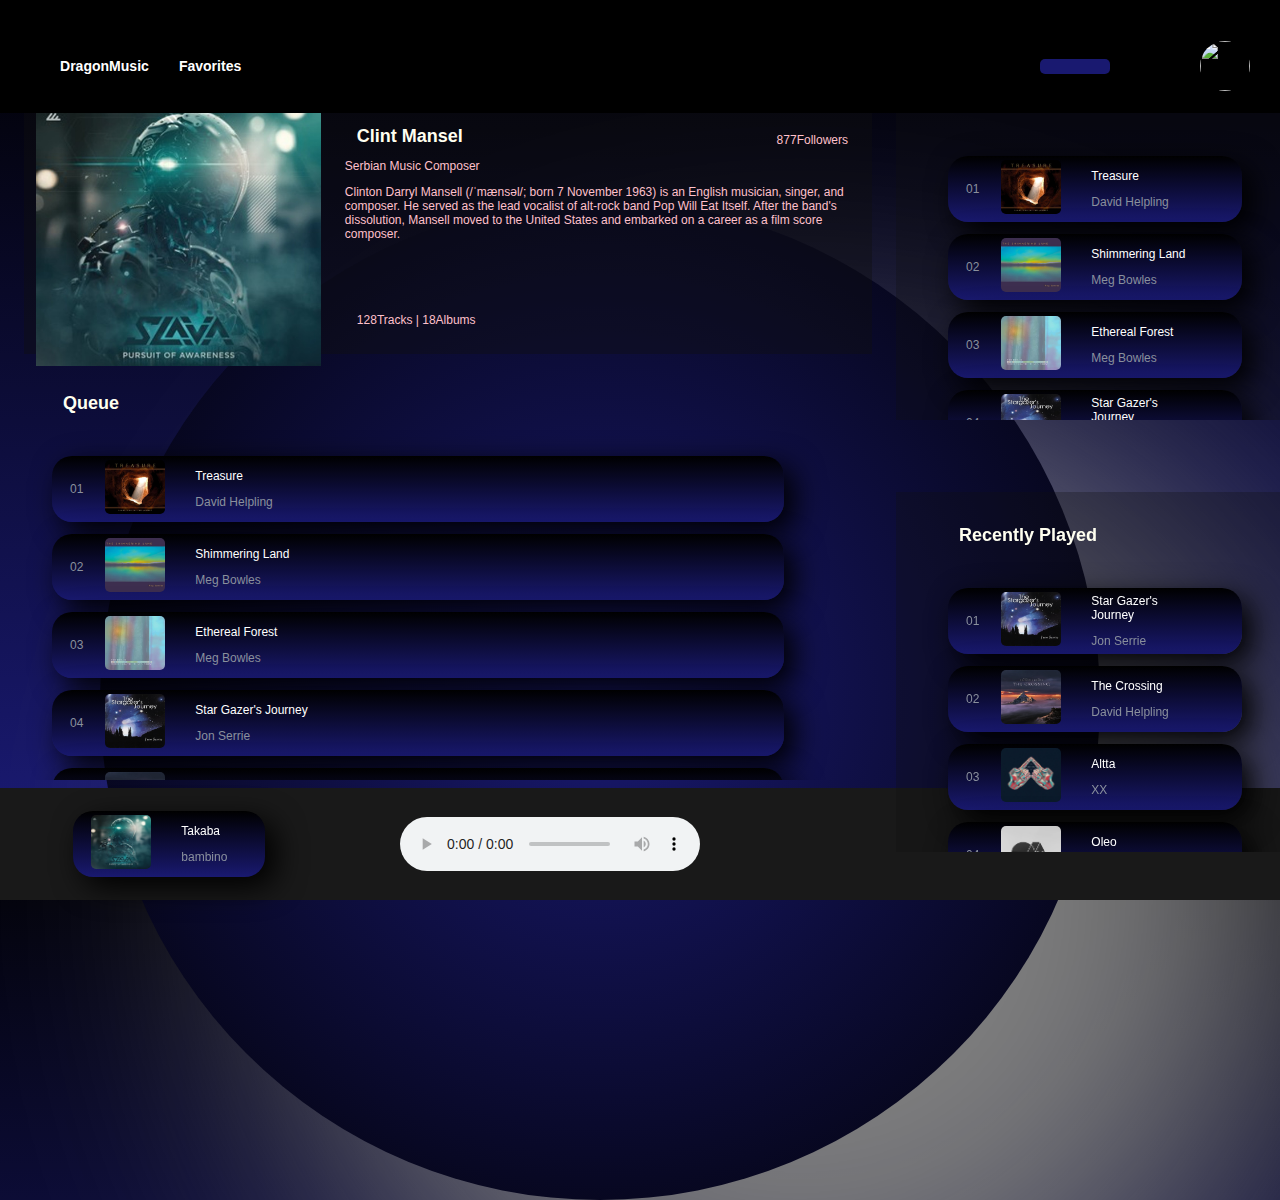
==== playlist.html @ f388034c "addes playlist link page" ====
<!DOCTYPE html>
<html lang="en">
  <head>
    <meta charset="UTF-8" />
    <meta name="viewport" content="width=device-width, initial-scale=1.0" />
    <meta http-equiv="X-UA-Compatible" content="ie=edge" />
	<script src="https://kit.fontawesome.com/81520cefc1.js" crossorigin="anonymous"></script>
    
    <title>Playlist single page</title>
	<style>
		
	
	</style>
	

  </head>
     <link rel="stylesheet" href="styles_playlist.css">

  <body>
				<div id = "circle1"></div>
				
				<section id = "nav">
				
		<nav>
			
				<div id = "first">
					
						<div><a href = ""><i class="fa-solid fa-music"></i></a>
						</div>
						<div ><a href = "index_backup.html"><h3 >Dragon</h3><h3><b>Music</b></a></h3>
						</div>
						<div id = "fav"><a href = ""><h3>Favorites</h3></a>
						</div>
					
				</div>
				
				<div id = "second">
						
						<div id ="search"><a href = ""><i class="fa-solid fa-magnifying-glass"></i></a><input type= "text" place-holder="Search"><a href = ""><i class="fa-solid fa-microphone"></i></a>
						</div>
						
						<div style="color:lightgrey;"><a href = ""><i class="fa-solid fa-bell"></i></a></div>
						<div id = "profile-image"><img src = "images/gogh.png"></div>
					
				</div>
			
		</nav>
	</section>
				
			
		
<!--body below nav left & right-->
		<div class = "container">
			<div class = "left">
			<div id = "carousal">
				<div id = "pl-main">
					<div id = "pl-image"></div>
					<div id = "pl-rightBox">
						<div id = "pl-artist"><h2>Clint Mansel</h2><span><span>877</span><span>Followers</span></span></div>
						<P id = "role">Serbian Music Composer</P>
						<p>Clinton Darryl Mansell (/ˈmænsəl/; born 7 November 1963) is an English musician, singer, and composer. He served as the lead vocalist of alt-rock band Pop Will Eat Itself. After the band's dissolution, Mansell moved to the United States and embarked on a career as a film score composer. </p>
						<div class = "pl-but" id = "play-all"></div> <div class = "pl-but" id = "follow"></div>
						<div><span id = "tracks">128</span><span>Tracks</span> | <span id = "albums">18</span><span>Albums</span></div>
					</div>
				</div>
				
			</div>
			
			
	
					<div id = "queue-1"class = "queue"><!-- right playlist-->
					
						<h2>Queue</h2>
						<ol id = "queue">
							<li><div class = "song-box qbox" id = "one">
								<div class = "sbox qbx">
									<div style="margin-right:4px;">01</div>
									<div><img src = "images/treasure.jpg"></div>
									<div><p>Treasure</p><p>David Helpling</p></div>
							
								</div>
									<div class="info qi"><i class="fa-regular fa-heart"></i></div>
								</div>
							</li>
						
							<li><div class = "song-box qbox" id = "one">
								<div class = "sbox qbx">
									<div style="margin-right:4px;">02</div>
									<div><img src = "images/meg1.jpg"></div>
									<div><p>Shimmering Land</p><p>Meg Bowles</p></div>
							
								</div>
									<div class="info qi"><i class="fa-regular fa-heart"></i></div>
								</div>
							</li>
						
							<li><div class = "song-box qbox" id = "one">
								<div class = "sbox qbx">
								<div style="margin-right:4px;">03</div>
									<div><img src = "images/meg2.jpg"></div>
									<div><p>Ethereal Forest</p><p>Meg Bowles</p></div>
							
								</div>
								<div class="info qi"><i class="fa-regular fa-heart"></i></div>
								</div>
							</li>
						
							<li><div class = "song-box qbox" id = "one">
								<div class = "sbox qbx">
								<div style="margin-right:4px;">04</div>
									<div><img src = "images/jon1.jpg"></div>
									<div><p>Star Gazer's Journey</p><p>Jon Serrie</p></div>
							
								</div>
								<div class="info qi"><i class="fa-regular fa-heart"></i></div>
								</div>
							</li>
						
							<li><div class = "song-box qbox" id = "one">
								<div class = "sbox qbx">
								<div style="margin-right:4px;">05</div>
									<div><img src = "images/helpling.jpg"></div>
									<div><p>The Crossing</p><p>David Helpling</p></div>
							
								</div>
									<div class="info qi"><i class="fa-regular fa-heart"></i></div>
								</div>
							</li>
						
							<li><div class = "song-box qbox" id = "one">
								<div class = "sbox qbx">
								<div style="margin-right:4px;">06</div>
									<div><img src = "images/6.jpg"></div>
									<div><p>Altta</p><p>XX</p></div>
							
								</div>
								<div class="info qi"><i class="fa-regular fa-heart"></i></div>
								</div>
							</li>
						
							<li><div class = "song-box qbox" id = "one">
								<div class = "sbox qbx">
								<div style="margin-right:4px;">07</div>
									<div><img src = "images/4.jpg"></div>
									<div><p>Oleo</p><p>Rufus</p></div>
							
								</div>
								<div class="info qi"><i class="fa-regular fa-heart"></i></div>
								</div>
							</li>
						
							<li><div class = "song-box qbox" id = "one">
								<div class = "sbox qbx">
								<div style="margin-right:4px;">08</div>
									<div><img src = "images/swades.jpg"></div>
									<div><p>Swades</p><p>Rehman</p></div>
							
								</div>
								<div class="info qi"><i class="fa-regular fa-heart"></i></div>
							</div>
							</li>
						
							<li><div class = "song-box qbox" id = "one">
								<div class = "sbox qbx">
								<div style="margin-right:4px;">09</div>
									<div><img src = "images/statue.jpg"></div>
									<div><p>Yuva</p><p>Rehman</p></div>
							
								</div>
								<div class="info qi"><i class="fa-regular fa-heart"></i></div>
								</div>
							</li>
						
							<li><div class = "song-box qbox" id = "one">
								<div class = "sbox qbx">
									<div style="margin-right:4px;">10</div>
									<div><img src = "images/treasure.jpg"></div>
									<div><p>Treasure</p><p>David Helpling</p></div>
							
								</div>
								<div class="info qi"><i class="fa-regular fa-heart"></i></div>
								</div>
							</li>
						
							<li><div class = "song-box qbox" id = "one">
								<div class = "sbox qbx">
									<div style="margin-right:4px;">11</div>
									<div><img src = "images/meg1.jpg"></div>
									<div><p>Shimmering Land</p><p>Meg Bowles</p></div>
							
								</div>
								<div class="info qi"><i class="fa-regular fa-heart"></i></div>
								</div>
							</li>
						
							<li><div class = "song-box qbox" id = "one">
								<div class = "sbox qbx">
								<div style="margin-right:4px;">12</div>
									<div><img src = "images/meg2.jpg"></div>
									<div><p>Ethereal Forest</p><p>Meg Bowles</p></div>
							
								</div>
								<div class="info qi"><i class="fa-regular fa-heart"></i></div>
								</div>
							</li>
						
							<li><div class = "song-box qbox" id = "one">
								<div class = "sbox qbx">
								<div style="margin-right:4px;">13</div>
									<div><img src = "images/jon1.jpg"></div>
									<div><p>Star Gazer's Journey</p><p>Jon Serrie</p></div>
							
								</div>
								<div class="info qi"><i class="fa-regular fa-heart"></i></div>
								</div>
							</li>
						</ul>
				</div>		
				
			</div>
			
			
			
			<!-- Right section i.e playlist queue-->
			<div class = "right">
			<h2>Similar Soundtracks</h2>
				<div id = "queue-2"class = "queue"><!-- right playlist-->
					<ol id = "queue">
						<li><div class = "song-box qbox" id = "one">
								<div class = "sbox qbx">
									<div style="margin-right:4px;">01</div>
									<div><img src = "images/treasure.jpg"></div>
									<div><p>Treasure</p><p>David Helpling</p></div>
							
								</div>
								<div class="info qi"><i class="fa-regular fa-heart"></i></div>
							</div>
						</li>
						
						<li><div class = "song-box qbox" id = "one">
								<div class = "sbox qbx">
									<div style="margin-right:4px;">02</div>
									<div><img src = "images/meg1.jpg"></div>
									<div><p>Shimmering Land</p><p>Meg Bowles</p></div>
							
								</div>
								<div class="info qi"><i class="fa-regular fa-heart"></i></div>
							</div>
						</li>
						
						<li><div class = "song-box qbox" id = "one">
								<div class = "sbox qbx">
								<div style="margin-right:4px;">03</div>
									<div><img src = "images/meg2.jpg"></div>
									<div><p>Ethereal Forest</p><p>Meg Bowles</p></div>
							
								</div>
								<div class="info qi"><i class="fa-regular fa-heart"></i></div>
							</div>
						</li>
						
						<li><div class = "song-box qbox" id = "one">
								<div class = "sbox qbx">
								<div style="margin-right:4px;">04</div>
									<div><img src = "images/jon1.jpg"></div>
									<div><p>Star Gazer's Journey</p><p>Jon Serrie</p></div>
							
								</div>
								<div class="info qi"><i class="fa-regular fa-heart"></i></div>
							</div>
						</li>
						
						<li><div class = "song-box qbox" id = "one">
								<div class = "sbox qbx">
								<div style="margin-right:4px;">05</div>
									<div><img src = "images/helpling.jpg"></div>
									<div><p>The Crossing</p><p>David Helpling</p></div>
							
								</div>
								<div class="info qi"><i class="fa-regular fa-heart"></i></div>
							</div>
						</li>
						
						<li><div class = "song-box qbox" id = "one">
								<div class = "sbox qbx">
								<div style="margin-right:4px;">06</div>
									<div><img src = "images/6.jpg"></div>
									<div><p>Altta</p><p>XX</p></div>
							
								</div>
								<div class="info qi"><i class="fa-regular fa-heart"></i></div>
							</div>
						</li>
						
						<li><div class = "song-box qbox" id = "one">
								<div class = "sbox qbx">
								<div style="margin-right:4px;">07</div>
									<div><img src = "images/4.jpg"></div>
									<div><p>Oleo</p><p>Rufus</p></div>
							
								</div>
								<div class="info qi"><i class="fa-regular fa-heart"></i></div>
							</div>
						</li>
						
						<li><div class = "song-box qbox" id = "one">
								<div class = "sbox qbx">
								<div style="margin-right:4px;">08</div>
									<div><img src = "images/swades.jpg"></div>
									<div><p>Swades</p><p>Rehman</p></div>
							
								</div>
								<div class="info qi"><i class="fa-regular fa-heart"></i></div>
							</div>
						</li>
						
						<li><div class = "song-box qbox" id = "one">
								<div class = "sbox qbx">
								<div style="margin-right:4px;">09</div>
									<div><img src = "images/statue.jpg"></div>
									<div><p>Yuva</p><p>Rehman</p></div>
							
								</div>
								<div class="info qi"><i class="fa-regular fa-heart"></i></div>
							</div>
						</li>
						
						<li><div class = "song-box qbox" id = "one">
								<div class = "sbox qbx">
									<div style="margin-right:4px;">10</div>
									<div><img src = "images/treasure.jpg"></div>
									<div><p>Treasure</p><p>David Helpling</p></div>
							
								</div>
								<div class="info qi"><i class="fa-regular fa-heart"></i></div>
							</div>
						</li>
						
						<li><div class = "song-box qbox" id = "one">
								<div class = "sbox qbx">
									<div style="margin-right:4px;">11</div>
									<div><img src = "images/meg1.jpg"></div>
									<div><p>Shimmering Land</p><p>Meg Bowles</p></div>
							
								</div>
								<div class="info qi"><i class="fa-regular fa-heart"></i></div>
							</div>
						</li>
						
						<li><div class = "song-box qbox" id = "one">
								<div class = "sbox qbx">
								<div style="margin-right:4px;">12</div>
									<div><img src = "images/meg2.jpg"></div>
									<div><p>Ethereal Forest</p><p>Meg Bowles</p></div>
							
								</div>
								<div class="info qi"><i class="fa-regular fa-heart"></i></div>
							</div>
						</li>
						
						<li><div class = "song-box qbox" id = "one">
								<div class = "sbox qbx">
								<div style="margin-right:4px;">13</div>
									<div><img src = "images/jon1.jpg"></div>
									<div><p>Star Gazer's Journey</p><p>Jon Serrie</p></div>
							
								</div>
								<div class="info qi"><i class="fa-regular fa-heart"></i></div>
							</div>
						</li>
						
					</ul>
				</div>
				
				
			
			
			
				
			</div>
				
			
		</div>
		
			<div class = "right" id = "recent">
			<h2>Recently Played</h2>
				<div id = "queue-2"class = "queue"><!-- right playlist-->
					<ol id = "queue">
					
					<li><div class = "song-box qbox" id = "one">
								<div class = "sbox qbx">
								<div style="margin-right:4px;">01</div>
									<div><img src = "images/jon1.jpg"></div>
									<div><p>Star Gazer's Journey</p><p>Jon Serrie</p></div>
							
								</div>
								<div class="info qi"><i class="fa-regular fa-heart"></i></div>
							</div>
						</li>
						
						<li><div class = "song-box qbox" id = "one">
								<div class = "sbox qbx">
								<div style="margin-right:4px;">02</div>
									<div><img src = "images/helpling.jpg"></div>
									<div><p>The Crossing</p><p>David Helpling</p></div>
							
								</div>
								<div class="info qi"><i class="fa-regular fa-heart"></i></div>
							</div>
						</li>
						
						<li><div class = "song-box qbox" id = "one">
								<div class = "sbox qbx">
								<div style="margin-right:4px;">03</div>
									<div><img src = "images/6.jpg"></div>
									<div><p>Altta</p><p>XX</p></div>
							
								</div>
								<div class="info qi"><i class="fa-regular fa-heart"></i></div>
							</div>
						</li>
						
						<li><div class = "song-box qbox" id = "one">
								<div class = "sbox qbx">
								<div style="margin-right:4px;">04</div>
									<div><img src = "images/4.jpg"></div>
									<div><p>Oleo</p><p>Rufus</p></div>
							
								</div>
								<div class="info qi"><i class="fa-regular fa-heart"></i></div>
							</div>
						</li>
						
						<li><div class = "song-box qbox" id = "one">
								<div class = "sbox qbx">
								<div style="margin-right:4px;">05</div>
									<div><img src = "images/swades.jpg"></div>
									<div><p>Swades</p><p>Rehman</p></div>
							
								</div>
								<div class="info qi"><i class="fa-regular fa-heart"></i></div>
							</div>
						</li>
						
						<li><div class = "song-box qbox" id = "one">
								<div class = "sbox qbx">
									<div style="margin-right:4px;">06</div>
									<div><img src = "images/treasure.jpg"></div>
									<div><p>Treasure</p><p>David Helpling</p></div>
							
								</div>
								<div class="info qi"><i class="fa-regular fa-heart"></i></div>
							</div>
						</li>
						
						<li><div class = "song-box qbox" id = "one">
								<div class = "sbox qbx">
									<div style="margin-right:4px;">07</div>
									<div><img src = "images/meg1.jpg"></div>
									<div><p>Shimmering Land</p><p>Meg Bowles</p></div>
							
								</div>
								<div class="info qi"><i class="fa-regular fa-heart"></i></div>
							</div>
						</li>
						
						<li><div class = "song-box qbox" id = "one">
								<div class = "sbox qbx">
								<div style="margin-right:4px;">08</div>
									<div><img src = "images/meg2.jpg"></div>
									<div><p>Ethereal Forest</p><p>Meg Bowles</p></div>
							
								</div>
								<div class="info qi"><i class="fa-regular fa-heart"></i></div>
							</div>
						</li>
						
						
						<li><div class = "song-box qbox" id = "one">
								<div class = "sbox qbx">
								<div style="margin-right:4px;">09</div>
									<div><img src = "images/statue.jpg"></div>
									<div><p>Yuva</p><p>Rehman</p></div>
							
								</div>
								<div class="info qi"><i class="fa-regular fa-heart"></i></div>
							</div>
						</li>
						
						<li><div class = "song-box qbox" id = "one">
								<div class = "sbox qbx">
									<div style="margin-right:4px;">10</div>
									<div><img src = "images/treasure.jpg"></div>
									<div><p>Treasure</p><p>David Helpling</p></div>
							
								</div>
								<div class="info qi"><i class="fa-regular fa-heart"></i></div>
							</div>
						</li>
						
						<li><div class = "song-box qbox" id = "one">
								<div class = "sbox qbx">
									<div style="margin-right:4px;">11</div>
									<div><img src = "images/meg1.jpg"></div>
									<div><p>Shimmering Land</p><p>Meg Bowles</p></div>
							
								</div>
								<div class="info qi"><i class="fa-regular fa-heart"></i></div>
							</div>
						</li>
						
						<li><div class = "song-box qbox" id = "one">
								<div class = "sbox qbx">
								<div style="margin-right:4px;">12</div>
									<div><img src = "images/meg2.jpg"></div>
									<div><p>Ethereal Forest</p><p>Meg Bowles</p></div>
							
								</div>
								<div class="info qi"><i class="fa-regular fa-heart"></i></div>
							</div>
						</li>
						
						<li><div class = "song-box qbox" id = "one">
								<div class = "sbox qbx">
								<div style="margin-right:4px;">13</div>
									<div><img src = "images/jon1.jpg"></div>
									<div><p>Star Gazer's Journey</p><p>Jon Serrie</p></div>
							
								</div>
								<div class="info qi"><i class="fa-regular fa-heart"></i></div>
							</div>
						</li>
						
					</ul>
				</div>
				
				
			
			
			
				
			</div>
		
		<section id = "player">
			<div id = "music-player">
				<div class = "song-box qbox" id = "one">
								<div class = "sbox qbx">
									<div><img src = "images/2.jpg"></div>
									<div><p>Takaba</p><p>bambino</p></div>
							
								</div>
								<div class="info qi"><i class="fa-regular fa-heart"></i></div>
				</div>
				
				<div id = "controls">
					
					<audio controls>
  
  <source src="bombino.mp3" type="audio/mpeg">
					<div id = "keys">
						<div>
							<a href = ""><i class="fa-solid fa-shuffle"></i></a>
							<a href = ""><i class="fa-solid fa-backward-step"></i></a> 
							<a href = " "><i class="fa-solid fa-play"></i></a>
							<a href = ""><i class="fa-solid fa-forward-step"></i></a> 
							<a href = ""><i class="fa-solid fa-repeat"></i></a>
						</div>
					</div>
					
					<div id = "seek-section">
						<div id = "time-played">1:11</div>
						<div id = "seek-bar"><div id = "seek-bar-played"></div><div id = "seeker"></div> </div> 
						<div id = "time-left">3:33</div>	
					</div>
				
					
				</div>
				<div id = "volume">
						
						<div id = "keys-vol">
						<div>
							<a href = ""><i class="fa-solid fa-bars"></i></a>
							<a href = ""><i class="fa-solid fa-desktop"></i></a> 
							
						</div>
						
							<div><a href = ""><i class="fa-solid fa-up-right-and-down-left-from-center"></i></a></div>
						
						</div>
					
					
					</div>
			</div>
		</section>
  </body>

  <script src="script.js"></script>
</html>
---- styles_playlist.css ----
body{
	margin:0;font-family: "Segoe UI", Arial, sans-serif;
	background-image: linear-gradient(black, midnightblue);
			height:90vh;
			overflow:hidden;
	}
	
	#circle1{
		width:1000px;
		height:1000px;
		background-image:radial-gradient(midnightblue,black);
		position:absolute;
		left:100px;
		top:200px;
		border-radius:50%;
		filter:drop-shadow(200px 200px 150px grey);
		animation-name:dance;
		animation-duration:50s;
		animation-iteration-count:infinite;
		animation-timing-function:ease;
		
		
	}
	
	@keyframes dance{
		0%{filter:drop-shadow(050px 00px 50px pink);}
		25%{filter:drop-shadow(50px -50px 50px white);}
		75%{filter:drop-shadow(00px 50px 50px white);}
		100%{filter:drop-shadow(50px 00px 50px pink);}
	}
	
	
	
	
	
	
	
	
											/*N A V*/
											
											
	#nav{
			margin:0px;
			
			
			/*height:50px;*/
			width:100vw;
			background-color:black;			
			position:fixed;
			
			height:12.5vh;
			/*background-color:blue;*/
			z-index:4;		
			
		}
		
		
		nav {
		
			/*padding-top:1em;*/
			margin:0px;
			display:flex;
			flex-direction:row;
			justify-content:space-between;
			/*background-color:yellow;*/
			height:100%;
			/*width:auto;*/
			}
			
			#search input{background-color:rgba(15,11,15,1);border:none}
		nav div{
		display:flex;
		padding:15px;
		flex-direction:row;
		justify-content:space-between;
		}
		
		nav div div{		
		padding:10px 15px;
		align-items:center;
		height:100%;
		color:white;
		}
		
		nav div div a{
		color:white; 
		text-decoration:none;
		}
		nav div div a:hover{
		color:white;
		}
		
		#profile-image img{
		border-radius:50%;
		width:50px;
		height:50px;
		}
		
		#search input{	
		background-color:midnightblue;
		border-radius:5px;
		
		width:3em;
		}
		
		#search i,input{
		color:lightgrey;
		padding:0 15px;}
	
	h2{margin-left:3.5em;color:white;padding-top:1em;color:Ivory;}
	
	
	
	
	
	
	
							/*C A R O U S A L*/
							
							
	#carousal{
		margin:auto;
			width:100%;
			
			height:300px;			
			display:flex;
			flex-direction:row;
			justify-content:center;
			align-items:center;
			position:relative;
			flex-wrap:wrap;
		}
		
		#carousal label img{
		width:100%;
		height:100%;
		
		}
		
		#carousal label:hover{
			box-shadow: 0px 0px 15px white;
		}
		
		#red-label{
			width:33%;
			overflow:hidden;
			border-radius:20px;
			height:150px;
			/*background-color:coral;*/
			box-shadow:10px 10px 30px black;
			position:absolute;
			left:11%;
			z-index:2;
			transition:left 0.5s, height 0.5s;
		}
		
		#green-label{
			width:33%;
			overflow:hidden;
			border-radius:20px;
			box-shadow:10px 10px 30px black;
			height:150px;
			/*background-color:greenyellow;*/
			left:55%;
			
			transition:left 0.5s, height 0.5s;
			position:absolute;
			z-index:3;
		}
		
		#blue-label{
			width:33%;
			overflow:hidden;
			border-radius:20px;
			box-shadow:10px 10px 30px black;
			height:150px;
			/*background-color:turquoise;*/
			/*left:350px;*/
			left:55%;
			position:absolute;
			z-index:1;
			transition:left 0.5s, height 0.5s;
		}
		
		
		#red-but:checked~#red-label,
		#green-but:checked~#green-label,
		#blue-but:checked~#blue-label
		{
			
			transform:scale(1.25,1.25);
			/*height:200px;
			width:250px;*/
			z-index:3;
			left:33%;
			
		}
		
		#red-but:checked~#green-label,
		#blue-but:checked~#green-label
		
		
		
		{
			
			z-index:1;
			/*left:350px;*/
			left:55%;
			
			
		}
		
		#red-but:checked~#blue-label,
		#green-but:checked~#blue-label{
		
			
			z-index:2;
			/*left:50px;*/
			left:11%;
		}
		
		#green-but:checked~#red-label{
		
			
			z-index:2;
			/*left:350px;*/
			left:55%;}
		
		#blue-but:checked~#red-label{
		
			
			z-index:2;
			left:50px;
		}
.shine{
			width:150px;
			height:600px;
			background-color:rgba(215, 229, 251, 0.3);
			position:absolute;
			filter:blur(35px);
			top:-150px;
			left:-250px;
			transform:rotate(45deg);
			
			
			animation-name:zing;
			animation-iteration-count:infinite;
			animation-duration:9s;
			transition-timing-function:ease;
			
						
		
		}
		
		@keyframes zing{
			0%{left:-350px;}
			40%{left:-350px;}
			60%{left:450px;}
			100%{left:450px;}
		}



	
	#Featured-image-carousal{
	display:flex;
		justify-content:center;
		align-items:center;
	flex-direction:row;}
	
	#container-crl{display:flex;
		flex-direction:column;
		position:relative;
		justify-content:center;
		align-items:center;
		height:100%;
		width:100%;
			
			
		}
		
		#slider{
			width:23em;
			height:15em;
			display:flex;
			overflow:scroll;
			border-radius:20px;
			scroll-snap-type: x mandatory;
			 white-space: nowrap;
			  overflow-x: hidden;
			overflow-y: hidden;
			scroll-behavior:smooth;
			
			
		}
		
		#slider img{
			display: inline-block;
			 margin: 5px;
			  scroll-snap-align: center;
			flex:1 0 100%;
			transition:all 1s;
			scroll-snap-align: center;
		}
		.circle:hover{
		background-color:orange;}
		#anchors{
		display:flex;
		flex-direction:row;
		justify-content:space-between;
		/*position:absolute;*/
		top:80%;
		}
		
		.circle{
		
			width:10px;
			height:10px;
			border-radius:50%;
			background-color:white;
		}
	#anchors a{padding:0 10px;color:white;text-decoration:none;}
	
	
	
	/* end of CAROUSAL */
	
	
	
	.container{	
		display:flex;	
		position:relative;
		top:5em;
		width:100%;
		height:auto;
		/*background-color:black;*/
		margin-bottom:150px;
	}
	
	.left{
		width:70%;
		height: 80vh;
		overflow-y: auto;
		scrollbar-width: none;
		/*background-color:darkgreen;*/
	}
	.right{
		width:30%;
		height:40vh;
		overflow-y:auto;
		scrollbar-width:none;
		background-color:rgba(15,15,15,0.3);
		filter:blur(35px;);
		}
		
	#recent{
		z-index:8;
		position:absolute;
		bottom:4em;
		right:0;
		
	}
		
@media (min-width: 365px) {
    html {
        font-size: 9px;
		
    }
	#carousal{
		width:400px;
	
	}
}

@media (min-width: 576px) {
    html {
        font-size: 12px;
    }
	#carousal{
	width:500px;}
}
	@media screen and (min-width:768px){
		
		#carousal{
	width:100%;}
	}
	@media screen and (max-width:768px) {
		#fav{
			display:none;
		}
		.right{
			display:none;
		}
		#queue-1{
			display:block;
			margin-bottom:5em;
		}
		.left{
		width:100%;
		}
		
		
		
	}
	ol{list-style-type:none;}
	
	.carousal{
		padding:10px;
		
		margin:auto;
		width:100%;
		height:15em;
		/*background-color:red;*/px
	}
	
	
	#pl-main div{
		margin:1em;
	}
	
	
	#pl-artist{
		
		display:flex;
		flex-direction:row;
		justify-content:space-between;
		align-items:flex-end;
		margin:0;
	}
	#pl-main h2,#role{
		
		margin:0;
	}
	#pl-main{
		margin:2em;
		width:100%;
		height:90%;
		background-color:rgba(15,15,15,0.4);
		color:pink;
		display:flex;
		align-items:left;
		justify-content:flex-start;
		flex-direction:row;
	}
	
	#pl-image{
		width:100%;
		height:100%;
		background-image:url("images/2.jpg");
		background-size:cover;
		background-repeat:no-repeat;
		
		
	}
	
	#pl-rightBox{
		
		display:flex;
		flex-direction:column;
		
	}
	
	pl-rightBox span{
		
		display:inline;
	}
	.queue{
		width:100%;
		height:auto;
		
		}
		
											/*Latest Release*/
	#latest-release{
	width:100%;
	height:auto;
	/*background-color:black;*/}
	
	#container
		{
		width:6em;
		height:6em;
		display:flex;
		margin-top:-1em;
		
		justify-content:center;
		align-items:center;
		position:relative;
		
		}
		
		
		
		#container #top{
			width:6em;
			height:6em;
			background-color:goldenrod;
			margin:auto;
			position:absolute;
			display:flex;
			flex-wrap:wrap;
			justify-content:center;
			position:absolute;
			
		}
			#container #gol{
				width:3em;
				height:3em;
				margin-top:10%;
				border-radius:50%;
				background-image:linear-gradient(coral,pink);
		}
		#container #mid{
			width:7.25em;
			height:4em;
			background-color:gold;
			margin:auto;
			
			
			position:absolute;
			
		}
		
		#container #back{
			width:8em;
			height:2em;
			background-color:khaki;
			margin:auto;
			
			
			position:absolute;
			
		}
		#container h3{
		position:absolute;
		
		text-align:center;
		color:midnightblue;
		font-family:calibri;
		margin-top:63%;}
		
	
	
	.latest-release{
	margin:auto;
	display:flex;
	flex-wrap:wrap;
	justify-content:space-between;
	align-content:space-around;
	width:80%;
	/*background-color:black;*/
	padding:0;}
	
	
	/* pop window to select more options */
#dropdown,#dropdown3,#dropdown2,#dropdown1{
	border-radius:0px;
	display:none;
	background-color: white;
	width:100px;
	height:auto;
	color:white;
	position: relative;
	top:20px;
	right:40px;	
	position:absolute;
	
}
#dropdown a:hover,#dropdown3 a:hover{
color:yellow;}

#dropdown div,#dropdown div a,
#dropdown3 div,#dropdown3 div a,
#dropdown2 div,#dropdown2 div a,
#dropdown1 div,#dropdown1 div a
{
	text-align:center;
	padding:5px;
	background-color:skyblue;
	width:100%;
	height:1.5em;;
	color:black;
	text-decoration:none;
}

#carousal label{box-shadow:10px 10px 30px black;transition: all 0.3s;}


#carousal input,.info input{display:none;}

#option:checked~#dropdown,
#option3:checked~#dropdown3,
#option1:checked~#dropdown1,
#option2:checked~#dropdown2 {
display:flex;
justify-content:center;
flex-direction:column;
align-items:center;
}


	
	.song-box{position: relative;
	margin:1em;
	transition:all 0.3s;
	width:45%;
	border-radius:20px;
	height:7em;
	box-shadow:10px 10px 30px black;
	display:flex;
	justify-content:space-between;
	/*background-color:black;*/
	background-image: linear-gradient(black, midnightblue);
	filter:blux(20px);
	}
	
		@media screen and (max-width:1200px){
		.song-box{
			width:100%;
		}
		.popular{
		flex-wrap:wrap;}
	}
	#music-player .qbox{width:15%;margin-top:1em;}
	.qbox{width:95%;overflow:hidden;
	height:auto;margin-left:1em;margin-top:3.5em;transition:all 0.3s;}
	.qbox:hover{box-shadow: 0px 0px 15px white;}
	.qi i:hover{
		box-shadow: 0px 0px 15px white;}
	
	.qi {display:flex;align-content:center;justify-content:center;margin:auto;}
	.sbox{width:100%;height:5.5em;color:white;display:flex;align-items:center;
	flex-direction:row;}
	.sbox div{margin-left:1.5em;font-size:12px;margin-right:1em;}
	.sbox div img{width:5em;height:4.5em;border-radius:5px;
	}
	
	.sbox div p:last-child,.sbox div:first-child{
	color:#8A909D;}
	.song-box:hover{box-shadow: 0px 0px 15px white;}
	.info{color:white;align-content:flex-start;display:flex;width:30px;
	flex-direction:column;align-items:flex-start;font-size:1em;}
	
	.info p{margin-top:3px;}
	
	.info label:hover{
	cursor:pointer;}
	
 	#popular-artists{
	
	width:100%;
	height:auto;
	/*background-color:black;*/
	}

	.popular{
		display:flex;
		margin:auto;
		
		
		justify-content:space-around;
		width:90%;
		height:auto;
		flex-wrap:wrap;
		
		}
		
		.round-image-text{
		justify-content:center;
		width:15%;
		height:15em;
		display:flex;
		justify-content:center;
		flex-direction:column;
		align-items:center;
		/*margin:0.05em;*/
		}
		
	.rnd-pic{
	display:flex;
	margin:0.5em;
	/*border-radius:50%;*/
	width:100%;
	height:10.5em;
	justify-content:space-around;
	
	flex-wrap:wrap;
	}
	
	.jr-pic p {
		text-align:center;
		position:absolute;
		
	}
	
	.round-image-text p{margin-top:3px;padding-top:0.15em;color:white;}
	
	.rnd-pic img{
		width:100%;
		height:100%;overflow:hidden;
		border-radius:10%;
		transition:all 0.3s;}
		.rnd-pic img:hover{
			box-shadow: 0px 0px 15px white;
		}
	
	/*GENRES*/
	
	
	.jr{
		width:90%;height:auto;
		background-color:rgba(10,10,10,0.3);}
	.jr .round-image-text p{
		position:relative;
		}
	
	
		.jr-pic{
		width:100%;
		height:10em;
		transition:all 0.3s;
		}
		
		
						/*MOOOODS*/
						
		.moods-pic{
		width:100%;
		height:10em;
		}
		.moods-pic img{
		box-shadow:10px 10px 30px black;
		
		border-radius:5px;
		
		}
		
		
		.fusion-logo .rnd-pic{
		background-color:none;
		width:11em;
		margin:1em;
		
								
		}
		
		
		.fusion-logo img{
			border-radius:0px;
			width:100%;;
					
						
		}
		
		
		
		
		
		/*QUEUE*/
		
		li{width:90%;height:3em;
		/*background-color:black;*/}
						
						
						/*Player*/
						
		#player{
		
		position:fixed;
		bottom:0;
		left:0
		width:100vw;
		height:12.5vh;
		background-color:rgb(25,25,25);
		display:flex;
		align-items:center;
		
		
		z-index:5;
		
		}
		#music-player{
		align-items:center;
		display:flex;
		flex-direction:row;
		
		width:100vw;		
		justify-content:space-around;
		}
		
		#music-player #one{
		
		background-color:rgb(25,25,25);}
		#controls{
		width:50%;
		display:flex;
		
		flex-direction:column;
		}
		
		#keys{
			padding:10px;
			justify-content:space-around;
			display:flex;
			
			
			width:100%;
			
		}
		#keys a{
		padding:10px;
		color:yellow;
		}
		
				
		#seek-bar {
		margin-top:0.5em;
		height:0.25em;
		width:70%;
		background-color:lightgrey;
		border-radius:0.10em;
		}
		
		#seek-bar {
		margin-top:0.5em;
		height:0.25em;
		width:70%;
		background-color:lightgrey;
		border-radius:0.10em;
		}
				
		#seek-bar-played {		
		
			height:0.25em;
			width:2em;
			background-color:yellow;
			border-radius:0.10em;
		}		
		#seek-section{
			display: flex;
			justify-content:space-evenly;
			
		}
		
		#seeker{
			height:1em;
			width:1em;
			background-color:yellow;
			border-radius:0.5em;
			margin-top:-0.60em;
			margin-left:2em;
		}
		
		#volume {
		height:50px;
		color:white;
		width:auto;
		
		}
		
		#keys-vol {
		display:flex;
		justify-content:space-around;
		padding:10px;
		flex-direction:row;
		}
		
		
		#keys-vol a{
		color:yellow;
		margin-left:1em;}
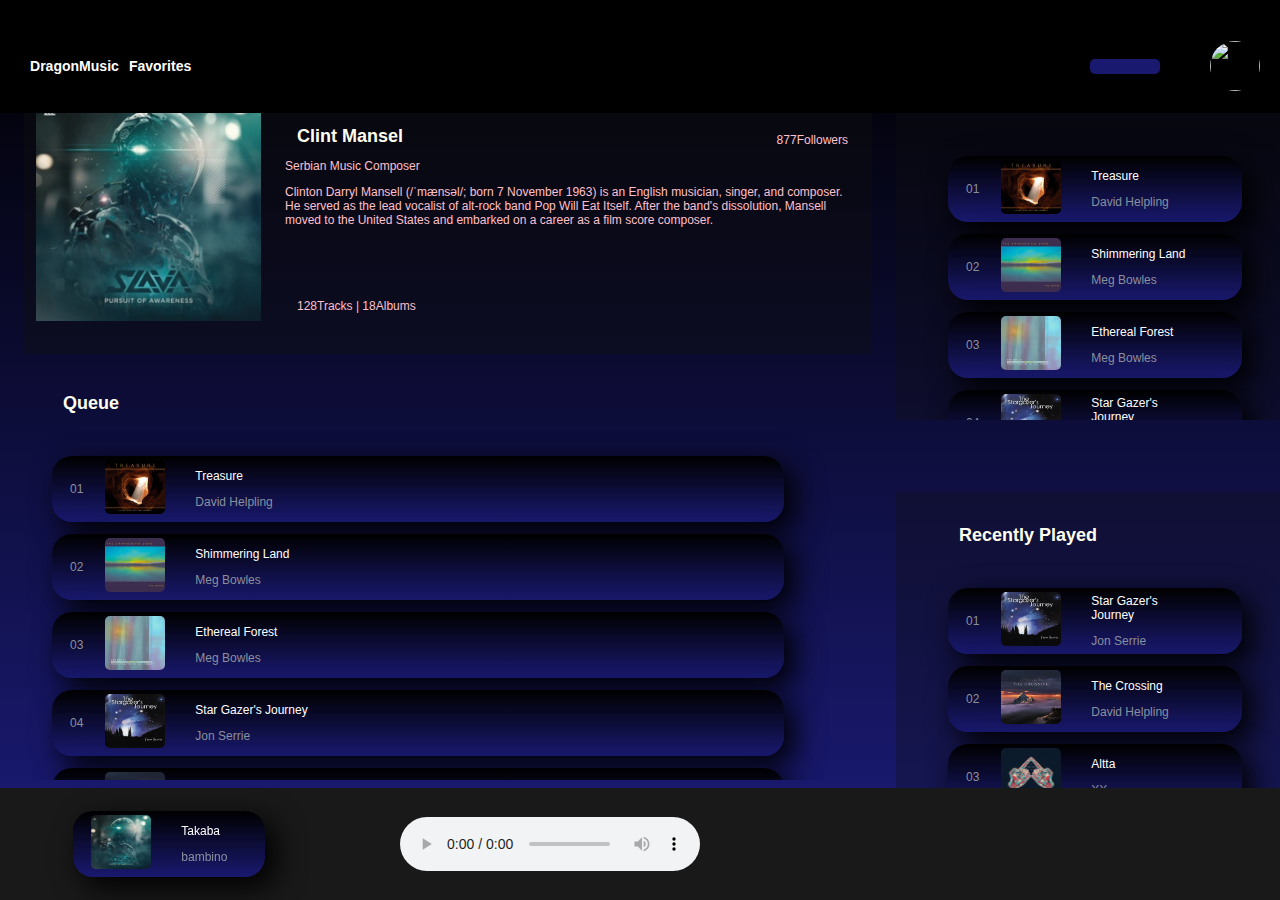
==== commit 5fcfd1fa: "Update playlist.html" ====
--- a/playlist.html
+++ b/playlist.html
@@ -17,7 +17,7 @@
      <link rel="stylesheet" href="styles_playlist.css">
 
   <body>
-				<div id = "circle1"></div>
+				<!--<div id = "circle1"></div>-->
 				
 				<section id = "nav">
 				
@@ -27,7 +27,7 @@
 					
 						<div><a href = ""><i class="fa-solid fa-music"></i></a>
 						</div>
-						<div ><a href = "index_backup.html"><h3 >Dragon</h3><h3><b>Music</b></a></h3>
+						<div ><a href = "index.html"><h3 >Dragon</h3><h3><b>Music</b></a></h3>
 						</div>
 						<div id = "fav"><a href = ""><h3>Favorites</h3></a>
 						</div>
--- a/styles_playlist.css
+++ b/styles_playlist.css
@@ -13,6 +13,7 @@
 		position:absolute;
 		left:100px;
 		top:200px;
+		/*overflow:hidden;*/
 		border-radius:50%;
 		filter:drop-shadow(200px 200px 150px grey);
 		animation-name:dance;
@@ -77,7 +78,7 @@
 		}
 		
 		nav div div{		
-		padding:10px 15px;
+		padding:10px 5px;
 		align-items:center;
 		height:100%;
 		color:white;
@@ -90,11 +91,17 @@
 		nav div div a:hover{
 		color:white;
 		}
+		
 		
 		#profile-image img{
 		border-radius:50%;
 		width:50px;
 		height:50px;
+		}
+		
+		#second div{
+			margin:0;			
+			
 		}
 		
 		#search input{	
@@ -132,198 +139,6 @@
 			flex-wrap:wrap;
 		}
 		
-		#carousal label img{
-		width:100%;
-		height:100%;
-		
-		}
-		
-		#carousal label:hover{
-			box-shadow: 0px 0px 15px white;
-		}
-		
-		#red-label{
-			width:33%;
-			overflow:hidden;
-			border-radius:20px;
-			height:150px;
-			/*background-color:coral;*/
-			box-shadow:10px 10px 30px black;
-			position:absolute;
-			left:11%;
-			z-index:2;
-			transition:left 0.5s, height 0.5s;
-		}
-		
-		#green-label{
-			width:33%;
-			overflow:hidden;
-			border-radius:20px;
-			box-shadow:10px 10px 30px black;
-			height:150px;
-			/*background-color:greenyellow;*/
-			left:55%;
-			
-			transition:left 0.5s, height 0.5s;
-			position:absolute;
-			z-index:3;
-		}
-		
-		#blue-label{
-			width:33%;
-			overflow:hidden;
-			border-radius:20px;
-			box-shadow:10px 10px 30px black;
-			height:150px;
-			/*background-color:turquoise;*/
-			/*left:350px;*/
-			left:55%;
-			position:absolute;
-			z-index:1;
-			transition:left 0.5s, height 0.5s;
-		}
-		
-		
-		#red-but:checked~#red-label,
-		#green-but:checked~#green-label,
-		#blue-but:checked~#blue-label
-		{
-			
-			transform:scale(1.25,1.25);
-			/*height:200px;
-			width:250px;*/
-			z-index:3;
-			left:33%;
-			
-		}
-		
-		#red-but:checked~#green-label,
-		#blue-but:checked~#green-label
-		
-		
-		
-		{
-			
-			z-index:1;
-			/*left:350px;*/
-			left:55%;
-			
-			
-		}
-		
-		#red-but:checked~#blue-label,
-		#green-but:checked~#blue-label{
-		
-			
-			z-index:2;
-			/*left:50px;*/
-			left:11%;
-		}
-		
-		#green-but:checked~#red-label{
-		
-			
-			z-index:2;
-			/*left:350px;*/
-			left:55%;}
-		
-		#blue-but:checked~#red-label{
-		
-			
-			z-index:2;
-			left:50px;
-		}
-.shine{
-			width:150px;
-			height:600px;
-			background-color:rgba(215, 229, 251, 0.3);
-			position:absolute;
-			filter:blur(35px);
-			top:-150px;
-			left:-250px;
-			transform:rotate(45deg);
-			
-			
-			animation-name:zing;
-			animation-iteration-count:infinite;
-			animation-duration:9s;
-			transition-timing-function:ease;
-			
-						
-		
-		}
-		
-		@keyframes zing{
-			0%{left:-350px;}
-			40%{left:-350px;}
-			60%{left:450px;}
-			100%{left:450px;}
-		}
-
-
-
-	
-	#Featured-image-carousal{
-	display:flex;
-		justify-content:center;
-		align-items:center;
-	flex-direction:row;}
-	
-	#container-crl{display:flex;
-		flex-direction:column;
-		position:relative;
-		justify-content:center;
-		align-items:center;
-		height:100%;
-		width:100%;
-			
-			
-		}
-		
-		#slider{
-			width:23em;
-			height:15em;
-			display:flex;
-			overflow:scroll;
-			border-radius:20px;
-			scroll-snap-type: x mandatory;
-			 white-space: nowrap;
-			  overflow-x: hidden;
-			overflow-y: hidden;
-			scroll-behavior:smooth;
-			
-			
-		}
-		
-		#slider img{
-			display: inline-block;
-			 margin: 5px;
-			  scroll-snap-align: center;
-			flex:1 0 100%;
-			transition:all 1s;
-			scroll-snap-align: center;
-		}
-		.circle:hover{
-		background-color:orange;}
-		#anchors{
-		display:flex;
-		flex-direction:row;
-		justify-content:space-between;
-		/*position:absolute;*/
-		top:80%;
-		}
-		
-		.circle{
-		
-			width:10px;
-			height:10px;
-			border-radius:50%;
-			background-color:white;
-		}
-	#anchors a{padding:0 10px;color:white;text-decoration:none;}
-	
-	
-	
 	/* end of CAROUSAL */
 	
 	
@@ -355,7 +170,7 @@
 		}
 		
 	#recent{
-		z-index:8;
+		z-index:7;
 		position:absolute;
 		bottom:4em;
 		right:0;
@@ -368,7 +183,7 @@
 		
     }
 	#carousal{
-		width:400px;
+		width:100vw;
 	
 	}
 }
@@ -410,7 +225,7 @@
 		
 		margin:auto;
 		width:100%;
-		height:15em;
+		height:auto;
 		/*background-color:red;*/px
 	}
 	
@@ -419,6 +234,17 @@
 		margin:1em;
 	}
 	
+	#pl-main{
+		margin:2em;
+		width:100%;
+		height:90%;
+		background-color:rgba(15,15,15,0.4);
+		color:pink;
+		display:flex;
+		align-items:left;
+		justify-content:flex-start;
+		flex-direction:row;
+	}
 	
 	#pl-artist{
 		
@@ -432,23 +258,13 @@
 		
 		margin:0;
 	}
-	#pl-main{
-		margin:2em;
-		width:100%;
-		height:90%;
-		background-color:rgba(15,15,15,0.4);
-		color:pink;
-		display:flex;
-		align-items:left;
-		justify-content:flex-start;
-		flex-direction:row;
-	}
+	
 	
 	#pl-image{
-		width:100%;
-		height:100%;
+		width:600px;
+		height:auto;
 		background-image:url("images/2.jpg");
-		background-size:cover;
+		background-size:contain;
 		background-repeat:no-repeat;
 		
 		
@@ -777,7 +593,7 @@
 		align-items:center;
 		
 		
-		z-index:5;
+		z-index:8;
 		
 		}
 		#music-player{
@@ -876,4 +692,4 @@
 		
 		
 		
-	+	
